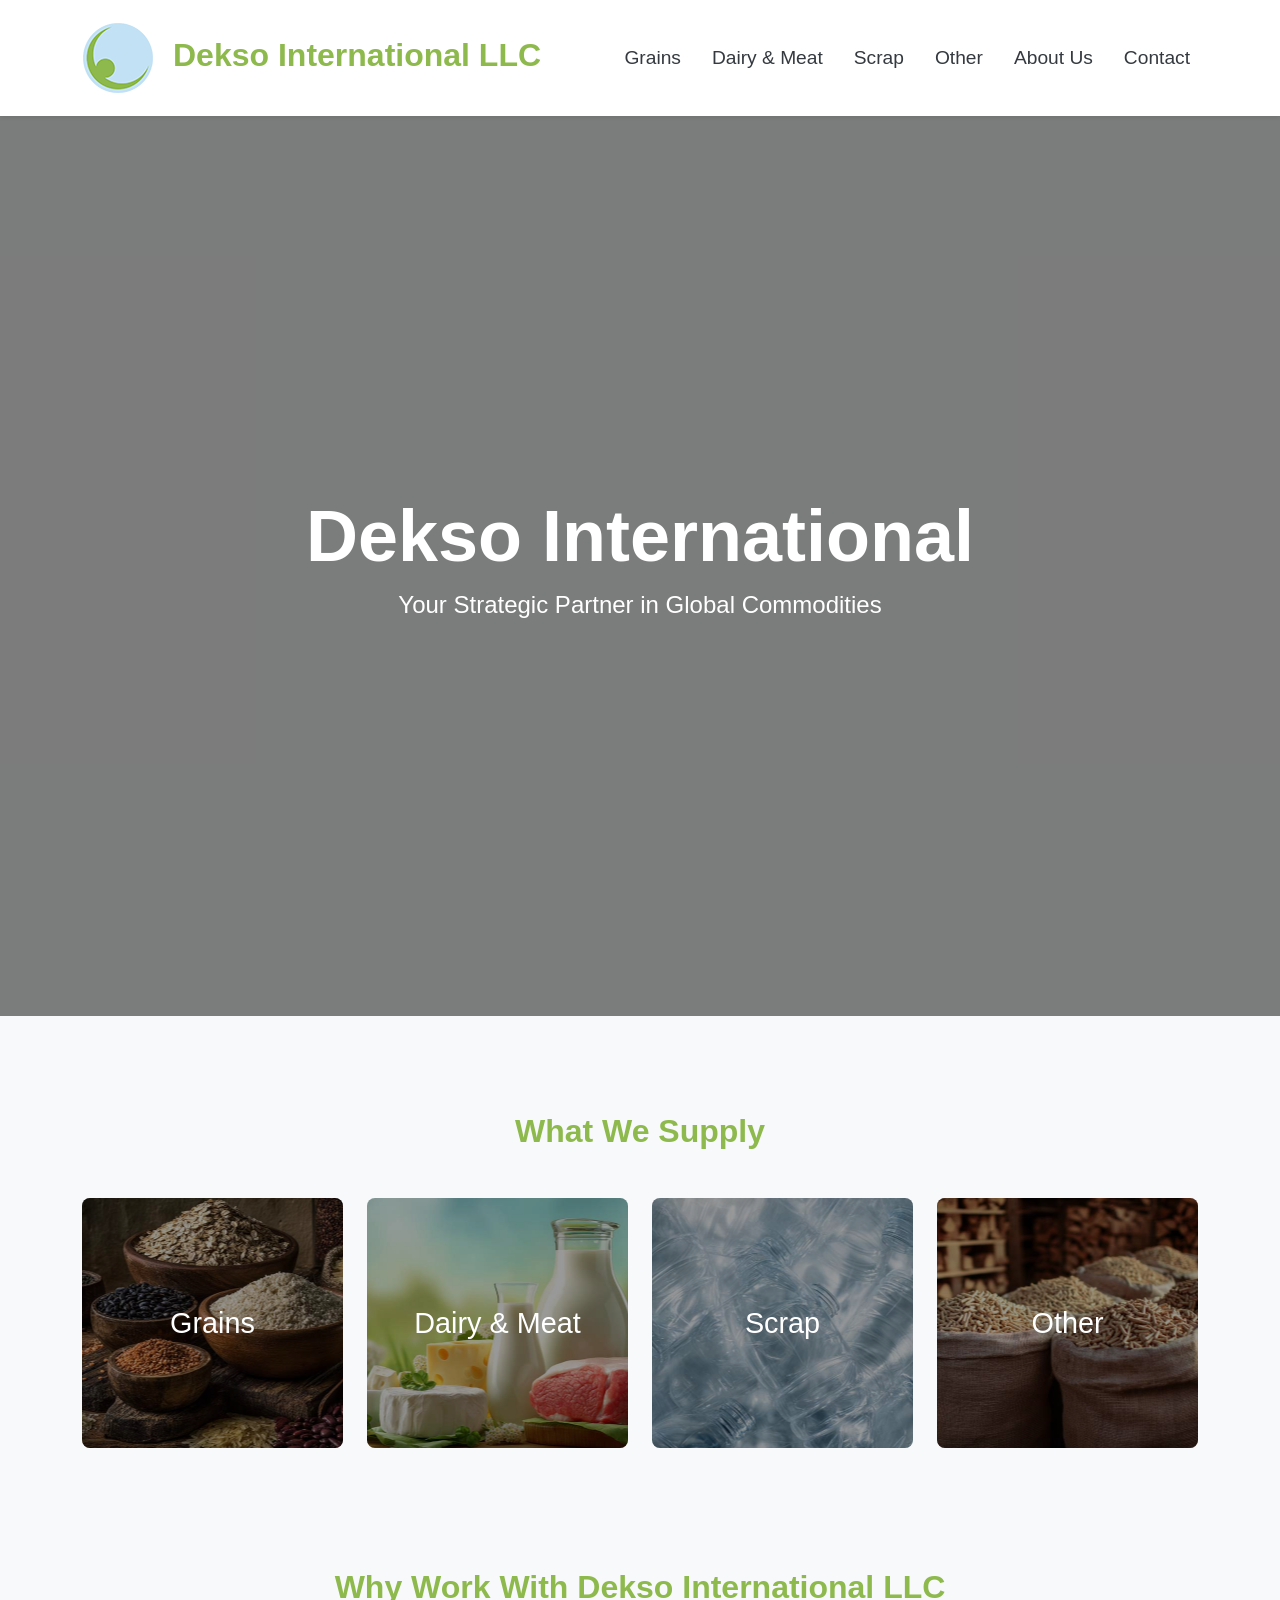
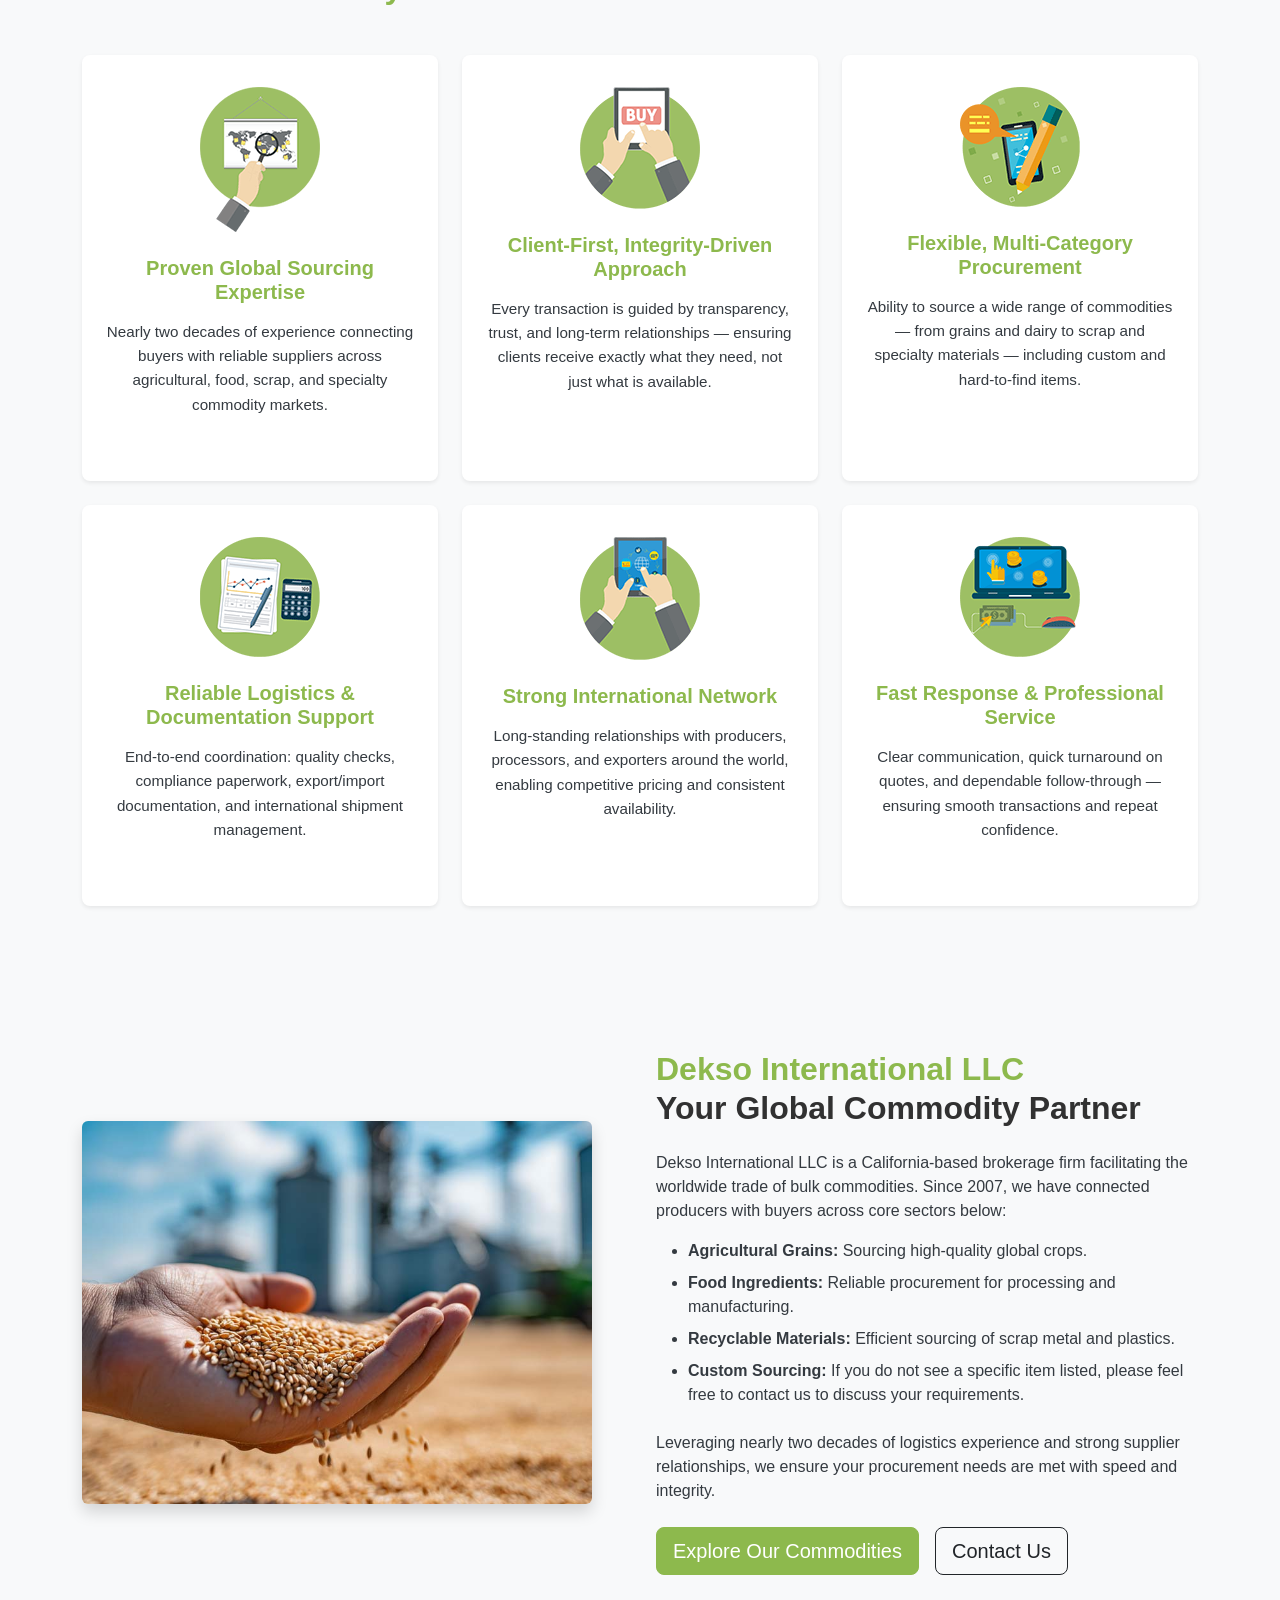
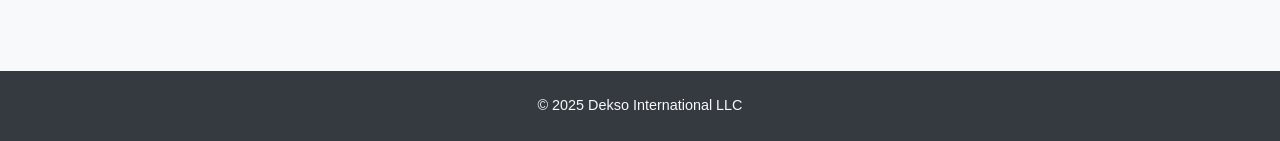
==== index.html @ 5494684f "1st version" ====
<!DOCTYPE html><html lang="en"><head><meta charset="UTF-8"><meta name="viewport" content="width=device-width, initial-scale=1.0"><title>Dekso International LLC - Global Commodity Brokerage</title><link href="https://cdn.jsdelivr.net/npm/bootstrap@5.3.3/dist/css/bootstrap.min.css" rel="stylesheet" integrity="sha384-QWTKZyjpPEjISv5WaRU9OFeRpok6YctnYmDr5pNlyT2bRjXh0JMhjY6hW+ALEwIH" crossorigin="anonymous"><link rel="stylesheet" href="styles.css"></head><body><header><nav class="navbar navbar-expand-lg navbar-light bg-white sticky-top shadow-sm"><div class="container"><a class="navbar-brand" href="index.html"><img src="images/Dekso-logo.gif" alt="Dekso International LLC Logo">Dekso International LLC</a><button class="navbar-toggler" type="button" data-bs-toggle="collapse" data-bs-target="#navbarNav" aria-controls="navbarNav" aria-expanded="false" aria-label="Toggle navigation"><span class="navbar-toggler-icon"></span></button><div class="collapse navbar-collapse justify-content-end" id="navbarNav"><ul class="navbar-nav"><li class="nav-item"><a class="nav-link" href="grains.html">Grains</a></li><li class="nav-item"><a class="nav-link" href="dairy-meat.html">Dairy & Meat</a></li><li class="nav-item"><a class="nav-link" href="scrap.html">Scrap</a></li><li class="nav-item"><a class="nav-link" href="other.html">Other</a></li><li class="nav-item"><a class="nav-link" href="about.html">About Us</a></li><li class="nav-item"><a class="nav-link" href="contact.html">Contact</a></li></ul></div></div></nav></header><main><section class="kv-full-screen"><video autoplay loop muted playsinline><source src="images/home-KV.mp4" type="video/mp4">Your browser does not support the video tag.</video><div class="overlay"></div><div class="content"><h1 class="display-2 fw-bold white">Dekso International</h1><p class="lead fs-4">Your Strategic Partner in Global Commodities</p></div></section><section class="py-5 bg-light">
  <div class="m-6">	&nbsp;</div><div class="m-6">	&nbsp;</div>
    <div class="container"><h2 class="text-center mb-5 fw-bold text-primary-dekso">What We Supply</h2><div class="row"><div class="col-md-6 col-lg-3"><a href="grains.html" class="text-decoration-none"><div class="supply-card" style="background-image: url('images/home-grain.jpg')"><h3 class="white">Grains</h3></div></a></div><div class="col-md-6 col-lg-3"><a href="dairy-meat.html" class="text-decoration-none"><div class="supply-card" style="background-image: url('images/home-milk.jpg')"><h3 class="white">Dairy & Meat</h3></div></a></div><div class="col-md-6 col-lg-3"><a href="scrap.html" class="text-decoration-none"><div class="supply-card" style="background-image: url('images/home-Scrap.jpg')"><h3 class="white">Scrap</h3></div></a></div><div class="col-md-6 col-lg-3"><a href="other.html" class="text-decoration-none"><div class="supply-card" style="background-image: url('images/home-other.jpg')"><h3 class="white">Other</h3></div></a></div></div></div></section>
	  <div class="m-6"></div>
	<section class="py-5"><div class="container"><h2 class="text-center mb-5 fw-bold text-primary-dekso">Why Work With Dekso International LLC</h2><div class="row g-4"><div class="col-lg-4 col-md-6"><div class="why-dekso-item text-center"><img src="images/icon-1.png" class="mb-3 p-2"><h5 class="fw-bold">Proven Global Sourcing Expertise</h5><p>Nearly two decades of experience connecting buyers with reliable suppliers across agricultural, food, scrap, and specialty commodity markets.</p></div></div><div class="col-lg-4 col-md-6"><div class="why-dekso-item text-center"><img src="images/icon-2.png" class="mb-3 p-2"><h5 class="fw-bold">Client-First, Integrity-Driven Approach</h5><p>Every transaction is guided by transparency, trust, and long-term relationships — ensuring clients receive exactly what they need, not just what is available.</p></div></div><div class="col-lg-4 col-md-6"><div class="why-dekso-item text-center"><img src="images/icon-3.png" class="mb-3 p-2"><h5 class="fw-bold">Flexible, Multi-Category Procurement</h5><p>Ability to source a wide range of commodities — from grains and dairy to scrap and specialty materials — including custom and hard-to-find items.</p></div></div><div class="col-lg-4 col-md-6"><div class="why-dekso-item text-center"><img src="images/icon-4.png" class="mb-3 p-2"><h5 class="fw-bold">Reliable Logistics & Documentation Support</h5><p>End-to-end coordination: quality checks, compliance paperwork, export/import documentation, and international shipment management.</p></div></div><div class="col-lg-4 col-md-6"><div class="why-dekso-item text-center"><img src="images/icon-5.png" class="mb-3 p-2"><h5 class="fw-bold">Strong International Network</h5><p>Long-standing relationships with producers, processors, and exporters around the world, enabling competitive pricing and consistent availability.</p></div></div><div class="col-lg-4 col-md-6"><div class="why-dekso-item text-center"><img src="images/icon-6.png" class="mb-3 p-2"><h5 class="fw-bold">Fast Response & Professional Service</h5><p>Clear communication, quick turnaround on quotes, and dependable follow-through — ensuring smooth transactions and repeat confidence.</p></div></div></div></div></section>
	
	  <div class="m-6">	&nbsp;</div> <div class="m-6">	&nbsp;</div>
	<section class="py-5 bg-light"><div class="container"><div class="row align-items-center"><div class="col-lg-6 mb-4 mb-lg-0 pe-5"><img src="images/home-2.jpg" alt="Global Commodities" class="img-fluid rounded shadow"></div><div class="col-lg-6 ps-3"><h2 class="fw-bold text-primary-dekso mb-4">Dekso International LLC<br>
    <span class="grey-1">Your Global Commodity Partner</span></h2><p>Dekso International LLC is a California-based brokerage firm facilitating the worldwide trade of bulk commodities. Since 2007, we have connected producers with buyers across core sectors below:</p><ul class=" mb-4">
	<li class="mb-2"> <strong>Agricultural Grains:</strong> Sourcing high-quality global crops.</li>
	<li class="mb-2"> <strong>Food Ingredients:</strong> Reliable procurement for processing and manufacturing.</li>
	<li class="mb-2"> <strong>Recyclable Materials:</strong> Efficient sourcing of scrap metal and plastics.</li>
	<li class="mb-2"> <strong>Custom Sourcing:</strong> If you do not see a specific item listed, please feel free to contact us to discuss your requirements.</li></ul><p>Leveraging nearly two decades of logistics experience and strong supplier relationships, we ensure your procurement needs are met with speed and integrity.</p><div class="d-flex flex-column flex-md-row mt-4"><a href="grains.html" class="btn btn-primary-dekso btn-lg me-md-3 mb-3 mb-md-0">Explore Our Commodities</a><a href="contact.html" class="btn btn-outline-dark btn-lg">Contact Us</a></div></div></div></div></section></main><footer class="mt-5"><div class="container"><p class="mb-0">&copy; 2025 Dekso International LLC</p></div></footer><script src="https://cdn.jsdelivr.net/npm/bootstrap@5.3.3/dist/js/bootstrap.bundle.min.js" integrity="sha384-YvpcrYf0tY3lHB60NNkmXc5s9fDVZLESaAA55NDzOxhy9GkcIdslK1eN7N6jIeHz" crossorigin="anonymous"></script></body></html>
---- styles.css ----
:root {--dekso-green: #8db94d;--dekso-yellow: #FFC107;--dekso-dark: #343a40;--dekso-light: #f8f9fa;--dekso-white: #ffffff;}body {font-family: 'Segoe UI', Roboto, 'Helvetica Neue', Arial, sans-serif;color: var(--dekso-dark);background-color: var(--dekso-light);}h1, h2, h3, h4, h5, h6 {color: var(--dekso-dark)}.bg-primary-dekso {background-color: var(--dekso-green) !important;}.text-primary-dekso {color: var(--dekso-green) !important;}.btn-primary-dekso {background-color: var(--dekso-green);border-color: var(--dekso-green);color: var(--dekso-white);}.btn-primary-dekso:hover {background-color: #8db94d;border-color: #8db94d;}.bg-secondary-dekso {background-color: var(--dekso-yellow) !important;}.text-secondary-dekso {color: var(--dekso-yellow) !important;}.navbar-brand {font-size:2rem; font-weight: 700;color: var(--dekso-green) !important;}.navbar-brand img {height: 100%;}.navbar-nav .nav-link {font-size:1.2rem; color: var(--dekso-dark) !important;font-weight: 500;margin-left: 15px;}.navbar-nav .nav-link:hover {color: var(--dekso-green) !important;}.navbar-toggler {border-color: var(--dekso-green);}.navbar-toggler-icon {background-image: url("data:image/svg+xml,%3csvg xmlns='http://www.w3.org/2000/svg' viewBox='0 0 30 30'%3e%3cpath stroke='rgba%2840, 167, 69, 1%29' stroke-linecap='round' stroke-miterlimit='10' stroke-width='2' d='M4 7h22M4 15h22M4 23h22'/%3e%3c/svg%3e");}.hero-section {position: relative;height: 33vh;background-size: cover;background-position: center;display: flex;align-items: center;justify-content: center;color: var(--dekso-white);text-align: center;}.hero-section::before {content: "";position: absolute;top: 0;left: 0;width: 100%;height: 100%;background-color: rgba(0, 0, 0, 0.5);}.hero-section .container {z-index: 1;}.hero-section h1, .hero-section p {margin-bottom: 0;}.kv-full-screen {position: relative;height: 100vh;overflow: hidden;display: flex;align-items: center;justify-content: center;color: var(--dekso-white);text-align: center;}.kv-full-screen video {position: absolute;top: 50%;left: 50%;min-width: 100%;min-height: 100%;width: auto;height: auto;z-index: 0;transform: translateX(-50%) translateY(-50%);background-size: cover;}.kv-full-screen .overlay {position: absolute;top: 0;left: 0;width: 100%;height: 100%;background-color: rgba(0, 0, 0, 0.5);z-index: 1;}.kv-full-screen .content {position: relative;z-index: 2;}.supply-card {position: relative;height: 250px;background-size: cover;background-position: center;display: flex;align-items: center;justify-content: center;text-align: center;color: var(--dekso-white);border-radius: 0.5rem;overflow: hidden;margin-bottom: 1.5rem;transition: transform 0.3s ease;}.supply-card:hover {transform: translateY(-5px);}.supply-card::before {content: "";position: absolute;top: 0;left: 0;width: 100%;height: 100%;background-color: rgba(0, 0, 0, 0.4);transition: background-color 0.3s ease;}.supply-card:hover::before {background-color: rgba(0, 0, 0, 0.6);}.supply-card h3 {position: relative;z-index: 1;font-size: 1.8rem;margin: 0;}.supply-card a {text-decoration: none;color: inherit;}.why-dekso-item {background-color: var(--dekso-white);padding: 1.5rem;border-radius: 0.5rem;box-shadow: 0 0.125rem 0.25rem rgba(0, 0, 0, 0.075);margin-bottom: 1.5rem;height: 100%;}.why-dekso-item h5 {color: var(--dekso-green);margin-bottom: 1rem;font-weight: 600;}.why-dekso-item p {font-size: 0.95rem;line-height: 1.6;}.contact-form .form-control {border-color: #ced4da;border-radius: 0.25rem;}.contact-form .form-control:focus {border-color: var(--dekso-green);box-shadow: 0 0 0 0.25rem rgba(40, 167, 69, 0.25);}.table-striped > tbody > tr:nth-of-type(odd) > * {background-color: rgba(0, 0, 0, 0.02);}.table-hover > tbody > tr:hover > * {background-color: rgba(40, 167, 69, 0.1);}.table-dark {--bs-table-bg: var(--dekso-dark);}.list-unstyled li img {height: 20px;width: 20px;display: inline-block;}.card-img-top {height: 200px;object-fit: cover;}footer {background-color: var(--dekso-dark);color: var(--dekso-light);padding: 1.5rem 0;text-align: center;font-size: 0.9rem;}
.white {color:#ffffff}
.grey-1 {color:#313131}
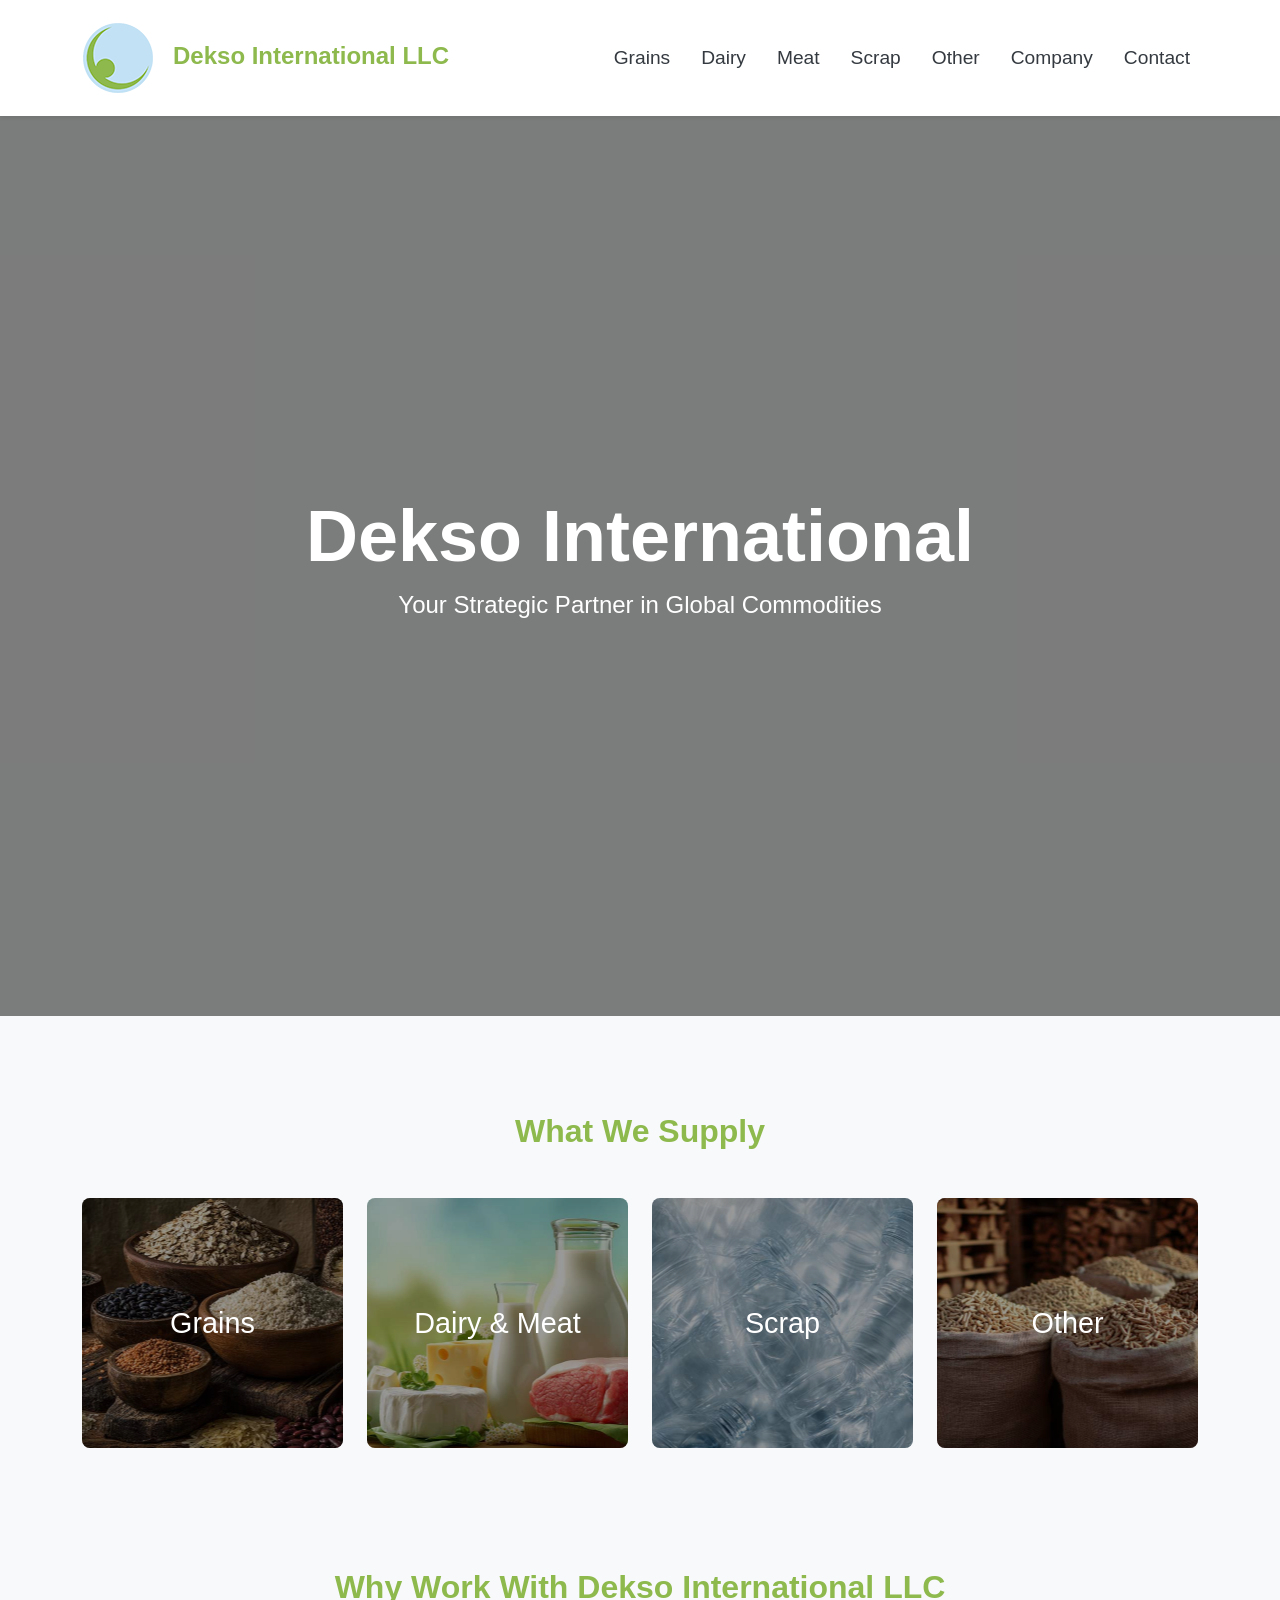
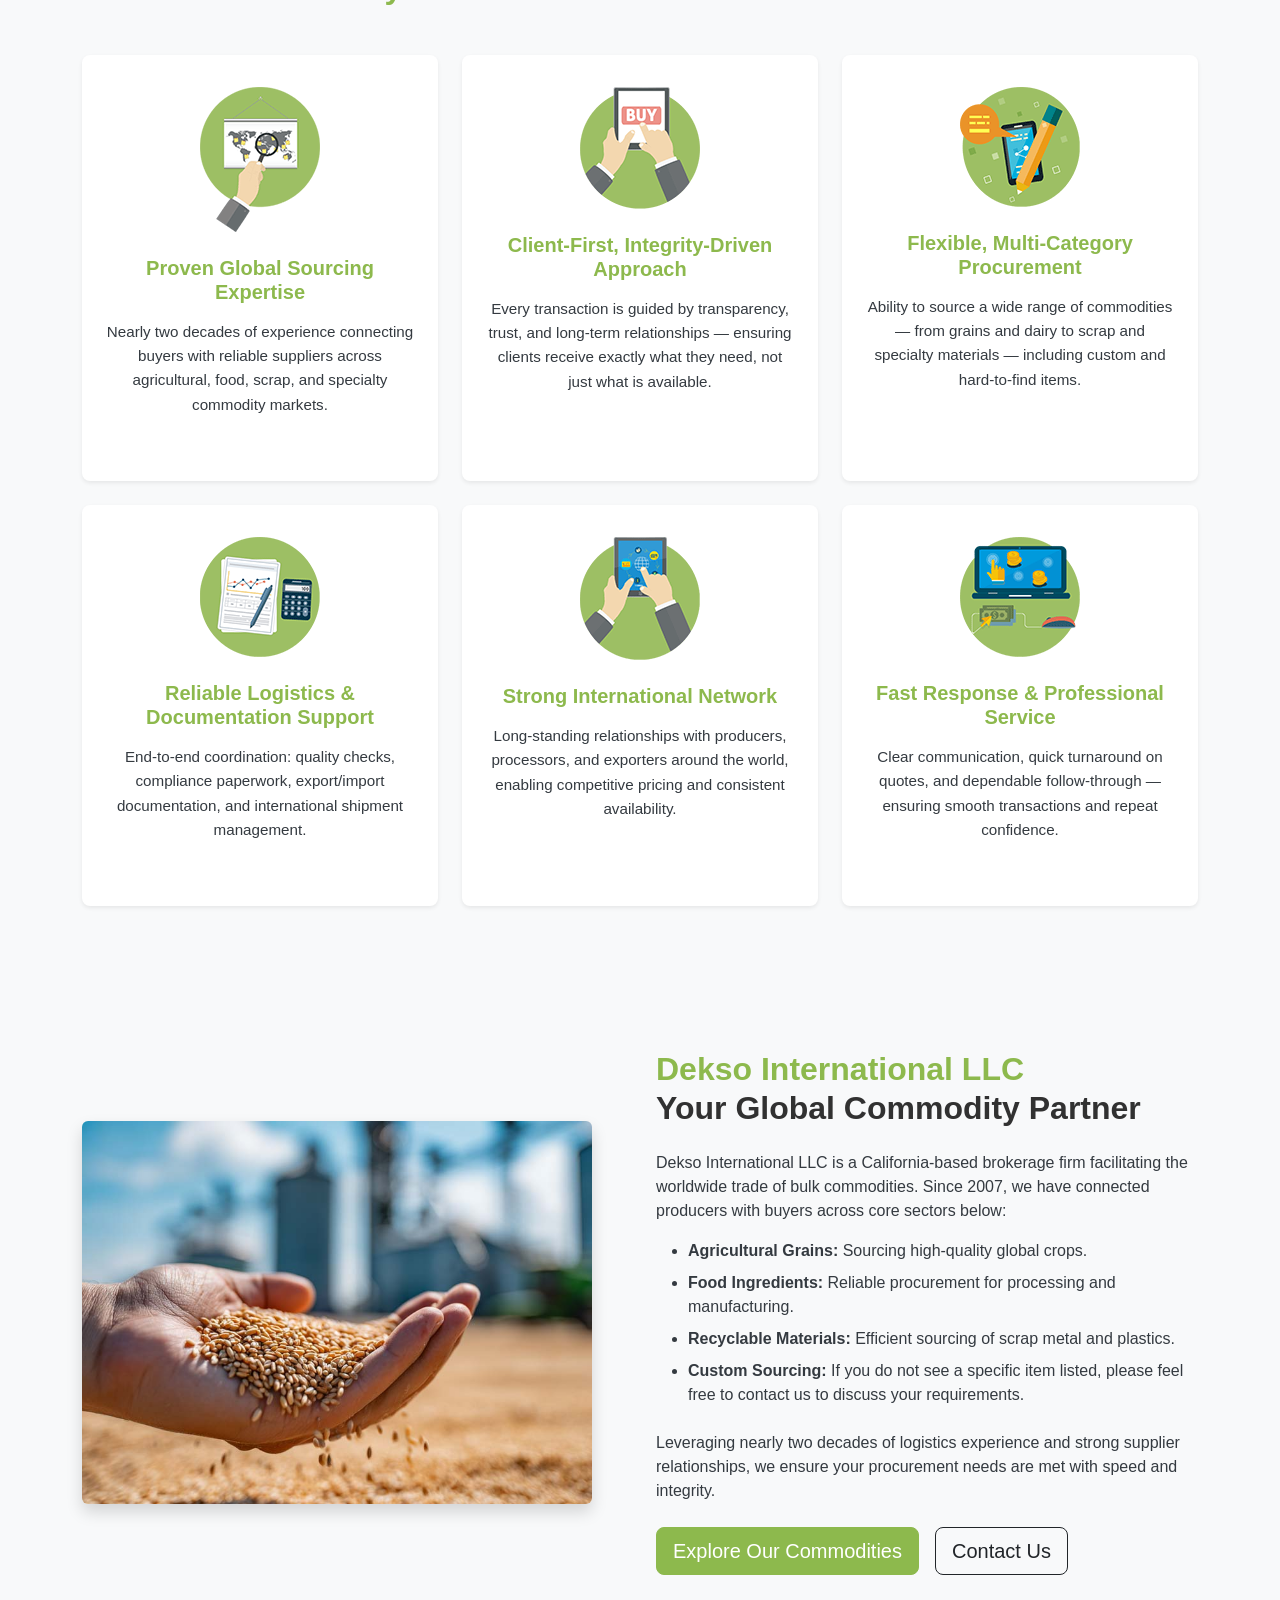
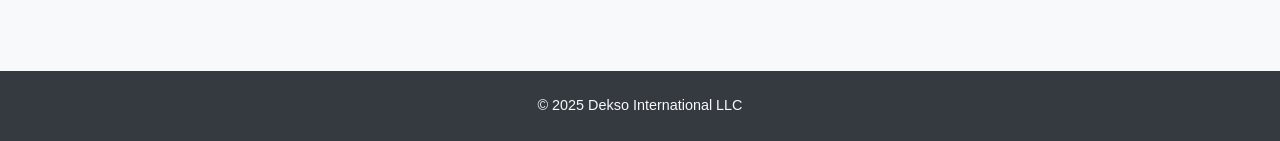
==== commit cc84044a: "2nd version" ====
--- a/index.html
+++ b/index.html
@@ -1,6 +1,10 @@
-<!DOCTYPE html><html lang="en"><head><meta charset="UTF-8"><meta name="viewport" content="width=device-width, initial-scale=1.0"><title>Dekso International LLC - Global Commodity Brokerage</title><link href="https://cdn.jsdelivr.net/npm/bootstrap@5.3.3/dist/css/bootstrap.min.css" rel="stylesheet" integrity="sha384-QWTKZyjpPEjISv5WaRU9OFeRpok6YctnYmDr5pNlyT2bRjXh0JMhjY6hW+ALEwIH" crossorigin="anonymous"><link rel="stylesheet" href="styles.css"></head><body><header><nav class="navbar navbar-expand-lg navbar-light bg-white sticky-top shadow-sm"><div class="container"><a class="navbar-brand" href="index.html"><img src="images/Dekso-logo.gif" alt="Dekso International LLC Logo">Dekso International LLC</a><button class="navbar-toggler" type="button" data-bs-toggle="collapse" data-bs-target="#navbarNav" aria-controls="navbarNav" aria-expanded="false" aria-label="Toggle navigation"><span class="navbar-toggler-icon"></span></button><div class="collapse navbar-collapse justify-content-end" id="navbarNav"><ul class="navbar-nav"><li class="nav-item"><a class="nav-link" href="grains.html">Grains</a></li><li class="nav-item"><a class="nav-link" href="dairy-meat.html">Dairy & Meat</a></li><li class="nav-item"><a class="nav-link" href="scrap.html">Scrap</a></li><li class="nav-item"><a class="nav-link" href="other.html">Other</a></li><li class="nav-item"><a class="nav-link" href="about.html">About Us</a></li><li class="nav-item"><a class="nav-link" href="contact.html">Contact</a></li></ul></div></div></nav></header><main><section class="kv-full-screen"><video autoplay loop muted playsinline><source src="images/home-KV.mp4" type="video/mp4">Your browser does not support the video tag.</video><div class="overlay"></div><div class="content"><h1 class="display-2 fw-bold white">Dekso International</h1><p class="lead fs-4">Your Strategic Partner in Global Commodities</p></div></section><section class="py-5 bg-light">
+<!DOCTYPE html><html lang="en"><head><meta charset="UTF-8"><meta name="viewport" content="width=device-width, initial-scale=1.0"><title>Dekso International LLC - Global Commodity Brokerage</title><link href="https://cdn.jsdelivr.net/npm/bootstrap@5.3.3/dist/css/bootstrap.min.css" rel="stylesheet" integrity="sha384-QWTKZyjpPEjISv5WaRU9OFeRpok6YctnYmDr5pNlyT2bRjXh0JMhjY6hW+ALEwIH" crossorigin="anonymous"><link rel="stylesheet" href="styles.css"></head><body><header><nav class="navbar navbar-expand-lg navbar-light bg-white sticky-top shadow-sm"><div class="container"><a class="navbar-brand" href="index.html"><img src="images/Dekso-logo.gif" alt="Dekso International LLC Logo">Dekso International LLC</a><button class="navbar-toggler" type="button" data-bs-toggle="collapse" data-bs-target="#navbarNav" aria-controls="navbarNav" aria-expanded="false" aria-label="Toggle navigation"><span class="navbar-toggler-icon"></span></button><div class="collapse navbar-collapse justify-content-end" id="navbarNav"><ul class="navbar-nav"><li class="nav-item"><a class="nav-link" href="grains.html">Grains</a></li>
+<li class="nav-item"><a class="nav-link" href="dairy.html">Dairy</a></li>
+<li class="nav-item"><a class="nav-link" href="meat.html">Meat</a></li>
+
+<li class="nav-item"><a class="nav-link" href="scrap.html">Scrap</a></li><li class="nav-item"><a class="nav-link" href="other.html">Other</a></li><li class="nav-item"><a class="nav-link" href="about.html">Company</a></li><li class="nav-item"><a class="nav-link" href="contact.html">Contact</a></li></ul></div></div></nav></header><main><section class="kv-full-screen"><video autoplay loop muted playsinline><source src="images/home-KV.mp4" type="video/mp4">Your browser does not support the video tag.</video><div class="overlay"></div><div class="content"><h1 class="display-2 fw-bold white">Dekso International</h1><p class="lead fs-4">Your Strategic Partner in Global Commodities</p></div></section><section class="py-5 bg-light">
   <div class="m-6">	&nbsp;</div><div class="m-6">	&nbsp;</div>
-    <div class="container"><h2 class="text-center mb-5 fw-bold text-primary-dekso">What We Supply</h2><div class="row"><div class="col-md-6 col-lg-3"><a href="grains.html" class="text-decoration-none"><div class="supply-card" style="background-image: url('images/home-grain.jpg')"><h3 class="white">Grains</h3></div></a></div><div class="col-md-6 col-lg-3"><a href="dairy-meat.html" class="text-decoration-none"><div class="supply-card" style="background-image: url('images/home-milk.jpg')"><h3 class="white">Dairy & Meat</h3></div></a></div><div class="col-md-6 col-lg-3"><a href="scrap.html" class="text-decoration-none"><div class="supply-card" style="background-image: url('images/home-Scrap.jpg')"><h3 class="white">Scrap</h3></div></a></div><div class="col-md-6 col-lg-3"><a href="other.html" class="text-decoration-none"><div class="supply-card" style="background-image: url('images/home-other.jpg')"><h3 class="white">Other</h3></div></a></div></div></div></section>
+    <div class="container"><h2 class="text-center mb-5 fw-bold text-primary-dekso">What We Supply</h2><div class="row"><div class="col-md-6 col-lg-3"><a href="grains.html" class="text-decoration-none"><div class="supply-card" style="background-image: url('images/home-grain.jpg')"><h3 class="white">Grains</h3></div></a></div><div class="col-md-6 col-lg-3"><a href="dairy.html" class="text-decoration-none"><div class="supply-card" style="background-image: url('images/home-milk.jpg')"><h3 class="white">Dairy & Meat</h3></div></a></div><div class="col-md-6 col-lg-3"><a href="scrap.html" class="text-decoration-none"><div class="supply-card" style="background-image: url('images/home-Scrap.jpg')"><h3 class="white">Scrap</h3></div></a></div><div class="col-md-6 col-lg-3"><a href="other.html" class="text-decoration-none"><div class="supply-card" style="background-image: url('images/home-other.jpg')"><h3 class="white">Other</h3></div></a></div></div></div></section>
 	  <div class="m-6"></div>
 	<section class="py-5"><div class="container"><h2 class="text-center mb-5 fw-bold text-primary-dekso">Why Work With Dekso International LLC</h2><div class="row g-4"><div class="col-lg-4 col-md-6"><div class="why-dekso-item text-center"><img src="images/icon-1.png" class="mb-3 p-2"><h5 class="fw-bold">Proven Global Sourcing Expertise</h5><p>Nearly two decades of experience connecting buyers with reliable suppliers across agricultural, food, scrap, and specialty commodity markets.</p></div></div><div class="col-lg-4 col-md-6"><div class="why-dekso-item text-center"><img src="images/icon-2.png" class="mb-3 p-2"><h5 class="fw-bold">Client-First, Integrity-Driven Approach</h5><p>Every transaction is guided by transparency, trust, and long-term relationships — ensuring clients receive exactly what they need, not just what is available.</p></div></div><div class="col-lg-4 col-md-6"><div class="why-dekso-item text-center"><img src="images/icon-3.png" class="mb-3 p-2"><h5 class="fw-bold">Flexible, Multi-Category Procurement</h5><p>Ability to source a wide range of commodities — from grains and dairy to scrap and specialty materials — including custom and hard-to-find items.</p></div></div><div class="col-lg-4 col-md-6"><div class="why-dekso-item text-center"><img src="images/icon-4.png" class="mb-3 p-2"><h5 class="fw-bold">Reliable Logistics & Documentation Support</h5><p>End-to-end coordination: quality checks, compliance paperwork, export/import documentation, and international shipment management.</p></div></div><div class="col-lg-4 col-md-6"><div class="why-dekso-item text-center"><img src="images/icon-5.png" class="mb-3 p-2"><h5 class="fw-bold">Strong International Network</h5><p>Long-standing relationships with producers, processors, and exporters around the world, enabling competitive pricing and consistent availability.</p></div></div><div class="col-lg-4 col-md-6"><div class="why-dekso-item text-center"><img src="images/icon-6.png" class="mb-3 p-2"><h5 class="fw-bold">Fast Response & Professional Service</h5><p>Clear communication, quick turnaround on quotes, and dependable follow-through — ensuring smooth transactions and repeat confidence.</p></div></div></div></div></section>
 	
--- a/styles.css
+++ b/styles.css
@@ -1,3 +1,3 @@
-:root {--dekso-green: #8db94d;--dekso-yellow: #FFC107;--dekso-dark: #343a40;--dekso-light: #f8f9fa;--dekso-white: #ffffff;}body {font-family: 'Segoe UI', Roboto, 'Helvetica Neue', Arial, sans-serif;color: var(--dekso-dark);background-color: var(--dekso-light);}h1, h2, h3, h4, h5, h6 {color: var(--dekso-dark)}.bg-primary-dekso {background-color: var(--dekso-green) !important;}.text-primary-dekso {color: var(--dekso-green) !important;}.btn-primary-dekso {background-color: var(--dekso-green);border-color: var(--dekso-green);color: var(--dekso-white);}.btn-primary-dekso:hover {background-color: #8db94d;border-color: #8db94d;}.bg-secondary-dekso {background-color: var(--dekso-yellow) !important;}.text-secondary-dekso {color: var(--dekso-yellow) !important;}.navbar-brand {font-size:2rem; font-weight: 700;color: var(--dekso-green) !important;}.navbar-brand img {height: 100%;}.navbar-nav .nav-link {font-size:1.2rem; color: var(--dekso-dark) !important;font-weight: 500;margin-left: 15px;}.navbar-nav .nav-link:hover {color: var(--dekso-green) !important;}.navbar-toggler {border-color: var(--dekso-green);}.navbar-toggler-icon {background-image: url("data:image/svg+xml,%3csvg xmlns='http://www.w3.org/2000/svg' viewBox='0 0 30 30'%3e%3cpath stroke='rgba%2840, 167, 69, 1%29' stroke-linecap='round' stroke-miterlimit='10' stroke-width='2' d='M4 7h22M4 15h22M4 23h22'/%3e%3c/svg%3e");}.hero-section {position: relative;height: 33vh;background-size: cover;background-position: center;display: flex;align-items: center;justify-content: center;color: var(--dekso-white);text-align: center;}.hero-section::before {content: "";position: absolute;top: 0;left: 0;width: 100%;height: 100%;background-color: rgba(0, 0, 0, 0.5);}.hero-section .container {z-index: 1;}.hero-section h1, .hero-section p {margin-bottom: 0;}.kv-full-screen {position: relative;height: 100vh;overflow: hidden;display: flex;align-items: center;justify-content: center;color: var(--dekso-white);text-align: center;}.kv-full-screen video {position: absolute;top: 50%;left: 50%;min-width: 100%;min-height: 100%;width: auto;height: auto;z-index: 0;transform: translateX(-50%) translateY(-50%);background-size: cover;}.kv-full-screen .overlay {position: absolute;top: 0;left: 0;width: 100%;height: 100%;background-color: rgba(0, 0, 0, 0.5);z-index: 1;}.kv-full-screen .content {position: relative;z-index: 2;}.supply-card {position: relative;height: 250px;background-size: cover;background-position: center;display: flex;align-items: center;justify-content: center;text-align: center;color: var(--dekso-white);border-radius: 0.5rem;overflow: hidden;margin-bottom: 1.5rem;transition: transform 0.3s ease;}.supply-card:hover {transform: translateY(-5px);}.supply-card::before {content: "";position: absolute;top: 0;left: 0;width: 100%;height: 100%;background-color: rgba(0, 0, 0, 0.4);transition: background-color 0.3s ease;}.supply-card:hover::before {background-color: rgba(0, 0, 0, 0.6);}.supply-card h3 {position: relative;z-index: 1;font-size: 1.8rem;margin: 0;}.supply-card a {text-decoration: none;color: inherit;}.why-dekso-item {background-color: var(--dekso-white);padding: 1.5rem;border-radius: 0.5rem;box-shadow: 0 0.125rem 0.25rem rgba(0, 0, 0, 0.075);margin-bottom: 1.5rem;height: 100%;}.why-dekso-item h5 {color: var(--dekso-green);margin-bottom: 1rem;font-weight: 600;}.why-dekso-item p {font-size: 0.95rem;line-height: 1.6;}.contact-form .form-control {border-color: #ced4da;border-radius: 0.25rem;}.contact-form .form-control:focus {border-color: var(--dekso-green);box-shadow: 0 0 0 0.25rem rgba(40, 167, 69, 0.25);}.table-striped > tbody > tr:nth-of-type(odd) > * {background-color: rgba(0, 0, 0, 0.02);}.table-hover > tbody > tr:hover > * {background-color: rgba(40, 167, 69, 0.1);}.table-dark {--bs-table-bg: var(--dekso-dark);}.list-unstyled li img {height: 20px;width: 20px;display: inline-block;}.card-img-top {height: 200px;object-fit: cover;}footer {background-color: var(--dekso-dark);color: var(--dekso-light);padding: 1.5rem 0;text-align: center;font-size: 0.9rem;}
+:root {--dekso-green: #8db94d;--dekso-yellow: #FFC107;--dekso-dark: #343a40;--dekso-light: #f8f9fa;--dekso-white: #ffffff;}body {font-family: 'Segoe UI', Roboto, 'Helvetica Neue', Arial, sans-serif;color: var(--dekso-dark);background-color: var(--dekso-light);}h1, h2, h3, h4, h5, h6 {color: var(--dekso-dark)}.bg-primary-dekso {background-color: var(--dekso-green) !important;}.text-primary-dekso {color: var(--dekso-green) !important;}.btn-primary-dekso {background-color: var(--dekso-green);border-color: var(--dekso-green);color: var(--dekso-white);}.btn-primary-dekso:hover {background-color: #8db94d;border-color: #8db94d;}.bg-secondary-dekso {background-color: var(--dekso-yellow) !important;}.text-secondary-dekso {color: var(--dekso-yellow) !important;}.navbar-brand {font-size:1.5rem; font-weight: 700;color: var(--dekso-green) !important;}.navbar-brand img {height: 100%;}.navbar-nav .nav-link {font-size:1.2rem; color: var(--dekso-dark) !important;font-weight: 500;margin-left: 15px;}.navbar-nav .nav-link:hover {color: var(--dekso-green) !important;}.navbar-toggler {border-color: var(--dekso-green);}.navbar-toggler-icon {background-image: url("data:image/svg+xml,%3csvg xmlns='http://www.w3.org/2000/svg' viewBox='0 0 30 30'%3e%3cpath stroke='rgba%2840, 167, 69, 1%29' stroke-linecap='round' stroke-miterlimit='10' stroke-width='2' d='M4 7h22M4 15h22M4 23h22'/%3e%3c/svg%3e");}.hero-section {position: relative;height: 33vh;background-size: cover;background-position: center;display: flex;align-items: center;justify-content: center;color: var(--dekso-white);text-align: center;}.hero-section::before {content: "";position: absolute;top: 0;left: 0;width: 100%;height: 100%;background-color: rgba(0, 0, 0, 0.5);}.hero-section .container {z-index: 1;}.hero-section h1, .hero-section p {margin-bottom: 0;}.kv-full-screen {position: relative;height: 100vh;overflow: hidden;display: flex;align-items: center;justify-content: center;color: var(--dekso-white);text-align: center;}.kv-full-screen video {position: absolute;top: 50%;left: 50%;min-width: 100%;min-height: 100%;width: auto;height: auto;z-index: 0;transform: translateX(-50%) translateY(-50%);background-size: cover;}.kv-full-screen .overlay {position: absolute;top: 0;left: 0;width: 100%;height: 100%;background-color: rgba(0, 0, 0, 0.5);z-index: 1;}.kv-full-screen .content {position: relative;z-index: 2;}.supply-card {position: relative;height: 250px;background-size: cover;background-position: center;display: flex;align-items: center;justify-content: center;text-align: center;color: var(--dekso-white);border-radius: 0.5rem;overflow: hidden;margin-bottom: 1.5rem;transition: transform 0.3s ease;}.supply-card:hover {transform: translateY(-5px);}.supply-card::before {content: "";position: absolute;top: 0;left: 0;width: 100%;height: 100%;background-color: rgba(0, 0, 0, 0.4);transition: background-color 0.3s ease;}.supply-card:hover::before {background-color: rgba(0, 0, 0, 0.6);}.supply-card h3 {position: relative;z-index: 1;font-size: 1.8rem;margin: 0;}.supply-card a {text-decoration: none;color: inherit;}.why-dekso-item {background-color: var(--dekso-white);padding: 1.5rem;border-radius: 0.5rem;box-shadow: 0 0.125rem 0.25rem rgba(0, 0, 0, 0.075);margin-bottom: 1.5rem;height: 100%;}.why-dekso-item h5 {color: var(--dekso-green);margin-bottom: 1rem;font-weight: 600;}.why-dekso-item p {font-size: 0.95rem;line-height: 1.6;}.contact-form .form-control {border-color: #ced4da;border-radius: 0.25rem;}.contact-form .form-control:focus {border-color: var(--dekso-green);box-shadow: 0 0 0 0.25rem rgba(40, 167, 69, 0.25);}.table-striped > tbody > tr:nth-of-type(odd) > * {background-color: rgba(0, 0, 0, 0.02);}.table-hover > tbody > tr:hover > * {background-color: rgba(40, 167, 69, 0.1);}.table-dark {--bs-table-bg: var(--dekso-dark);}.list-unstyled li img {height: 20px;width: 20px;display: inline-block;}.card-img-top {height: 200px;object-fit: cover;}footer {background-color: var(--dekso-dark);color: var(--dekso-light);padding: 1.5rem 0;text-align: center;font-size: 0.9rem;}
 .white {color:#ffffff}
 .grey-1 {color:#313131}
